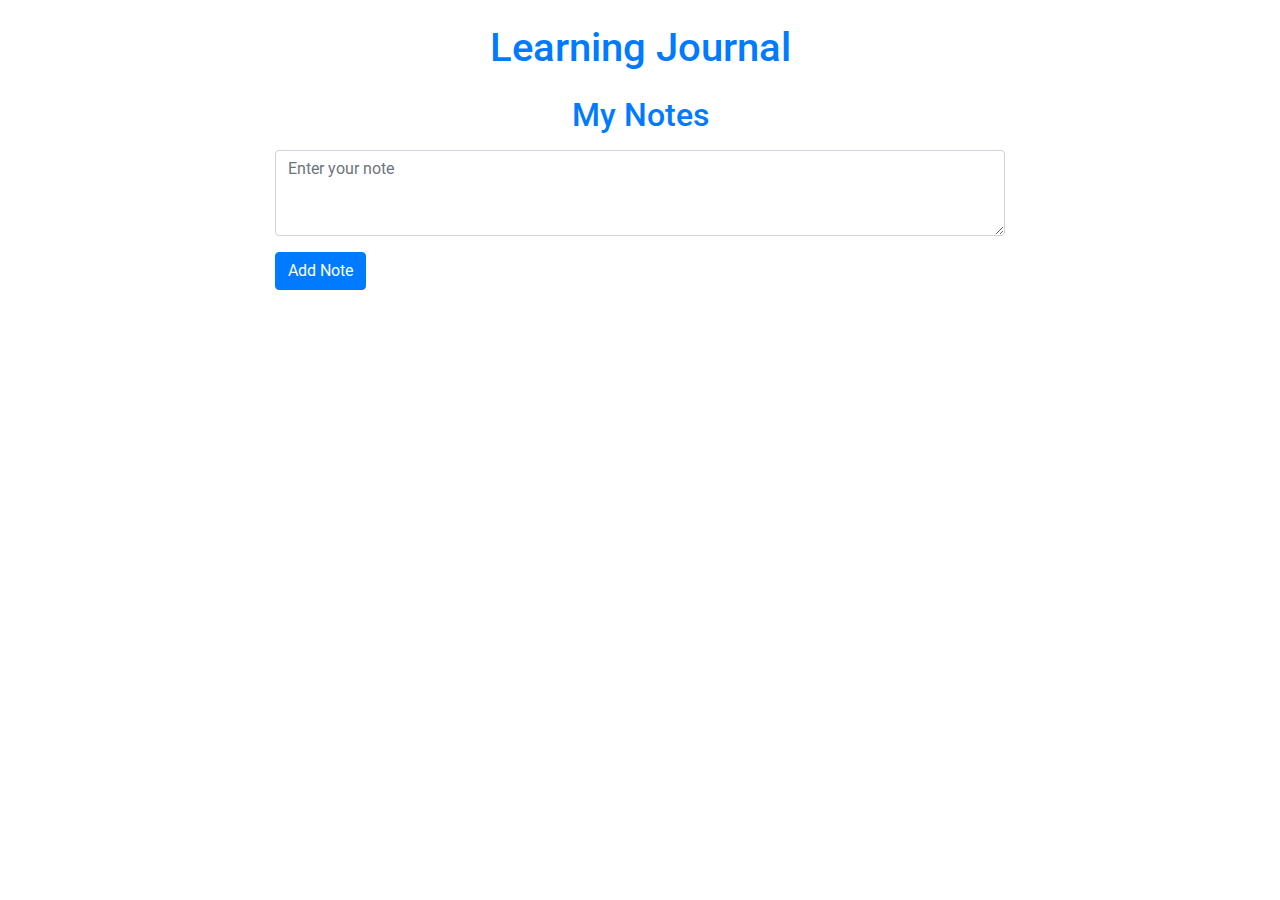
==== angular.html @ 3c0a0421 "added files" ====
<!DOCTYPE html>
<html lang="en">
<head>
    <meta charset="UTF-8">
    <meta name="viewport" content="width=device-width, initial-scale=1.0">
    <title>Learning Journal</title>
    <!-- Bootstrap CSS -->
    <link rel="stylesheet" href="https://stackpath.bootstrapcdn.com/bootstrap/4.5.2/css/bootstrap.min.css">
    <!-- Google Fonts -->
    <link href="https://fonts.googleapis.com/css2?family=Roboto:wght@400;700&display=swap" rel="stylesheet">
    <style>
        body {
            font-family: 'Roboto', sans-serif;
            line-height: 1.6;
            color: #333;
        }
        h1, h2, h3 {
            color: #007bff; /* Bootstrap primary color */
        }
        article {
            margin-bottom: 40px;
        }
        /* Add more custom styles as needed */
    </style>
</head>
<body>
    <div class="container mt-4">
        <h1 class="text-center mb-4">Learning Journal</h1>
        
        <!-- Your existing learning journal content here -->

        <!-- Notes Section -->
        <h2 class="text-center mb-3">My Notes</h2>
        <div class="row">
            <div class="col-md-8 offset-md-2">
                <div class="form-group">
                    <textarea id="noteInput" class="form-control" rows="3" placeholder="Enter your note"></textarea>
                </div>
                <button onclick="addNote()" class="btn btn-primary">Add Note</button>
            </div>
        </div>
        <div id="noteList" class="mt-4">
            <!-- Notes will be added here -->
        </div>
    </div>

    <script>
        // Load existing notes from localStorage on page load
        window.onload = function() {
            const savedNotes = JSON.parse(localStorage.getItem('notes'));
            if (savedNotes) {
                const noteList = document.getElementById('noteList');
                savedNotes.forEach(function(note) {
                    const noteItem = document.createElement('div');
                    noteItem.classList.add('alert', 'alert-info');
                    noteItem.textContent = note;
                    noteList.appendChild(noteItem);
                });
            }
        };

        // Function to add a note
        function addNote() {
            const noteInput = document.getElementById('noteInput');
            const newNote = noteInput.value.trim();
            if (newNote !== '') {
                const noteList = document.getElementById('noteList');
                const noteItem = document.createElement('div');
                noteItem.classList.add('alert', 'alert-info');
                noteItem.textContent = newNote;
                noteList.appendChild(noteItem);

                // Save notes to localStorage
                let savedNotes = JSON.parse(localStorage.getItem('notes')) || [];
                savedNotes.push(newNote);
                localStorage.setItem('notes', JSON.stringify(savedNotes));

                noteInput.value = '';
            }
        }
    </script>
</body>
</html>
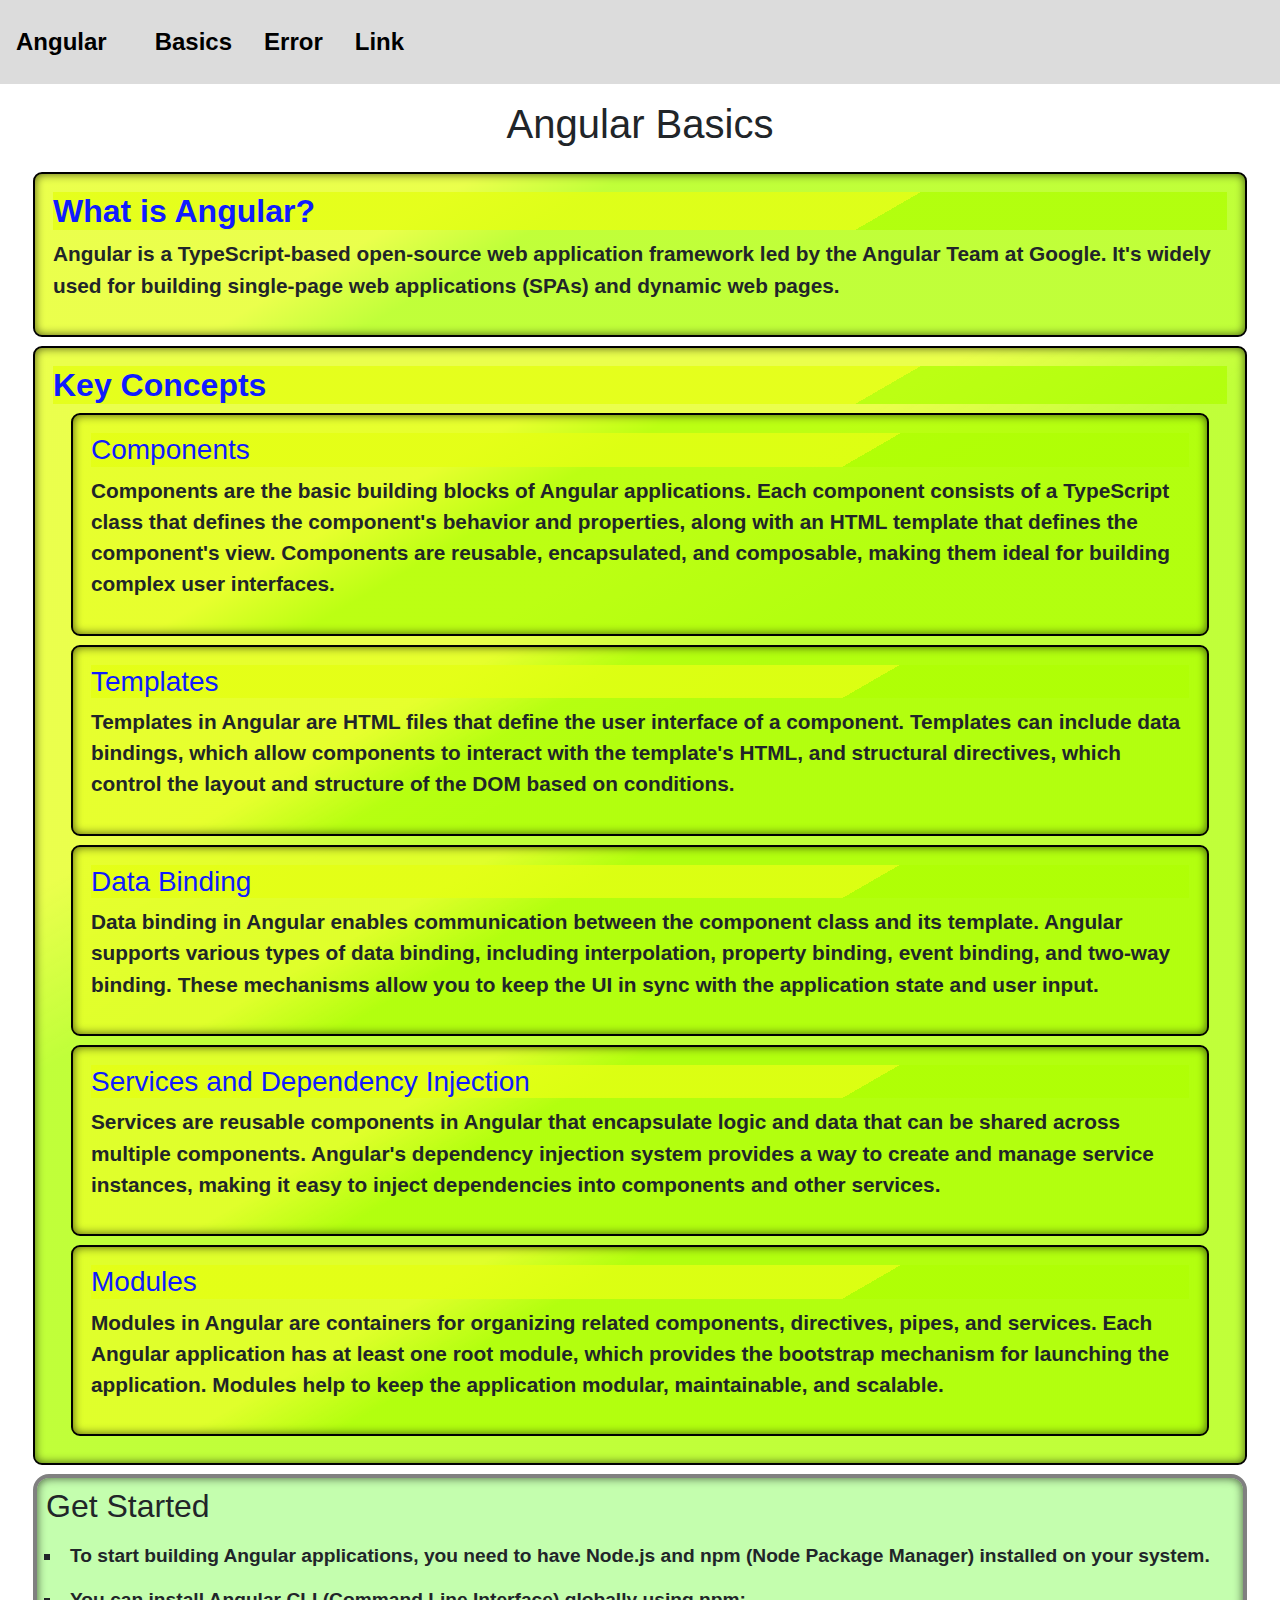
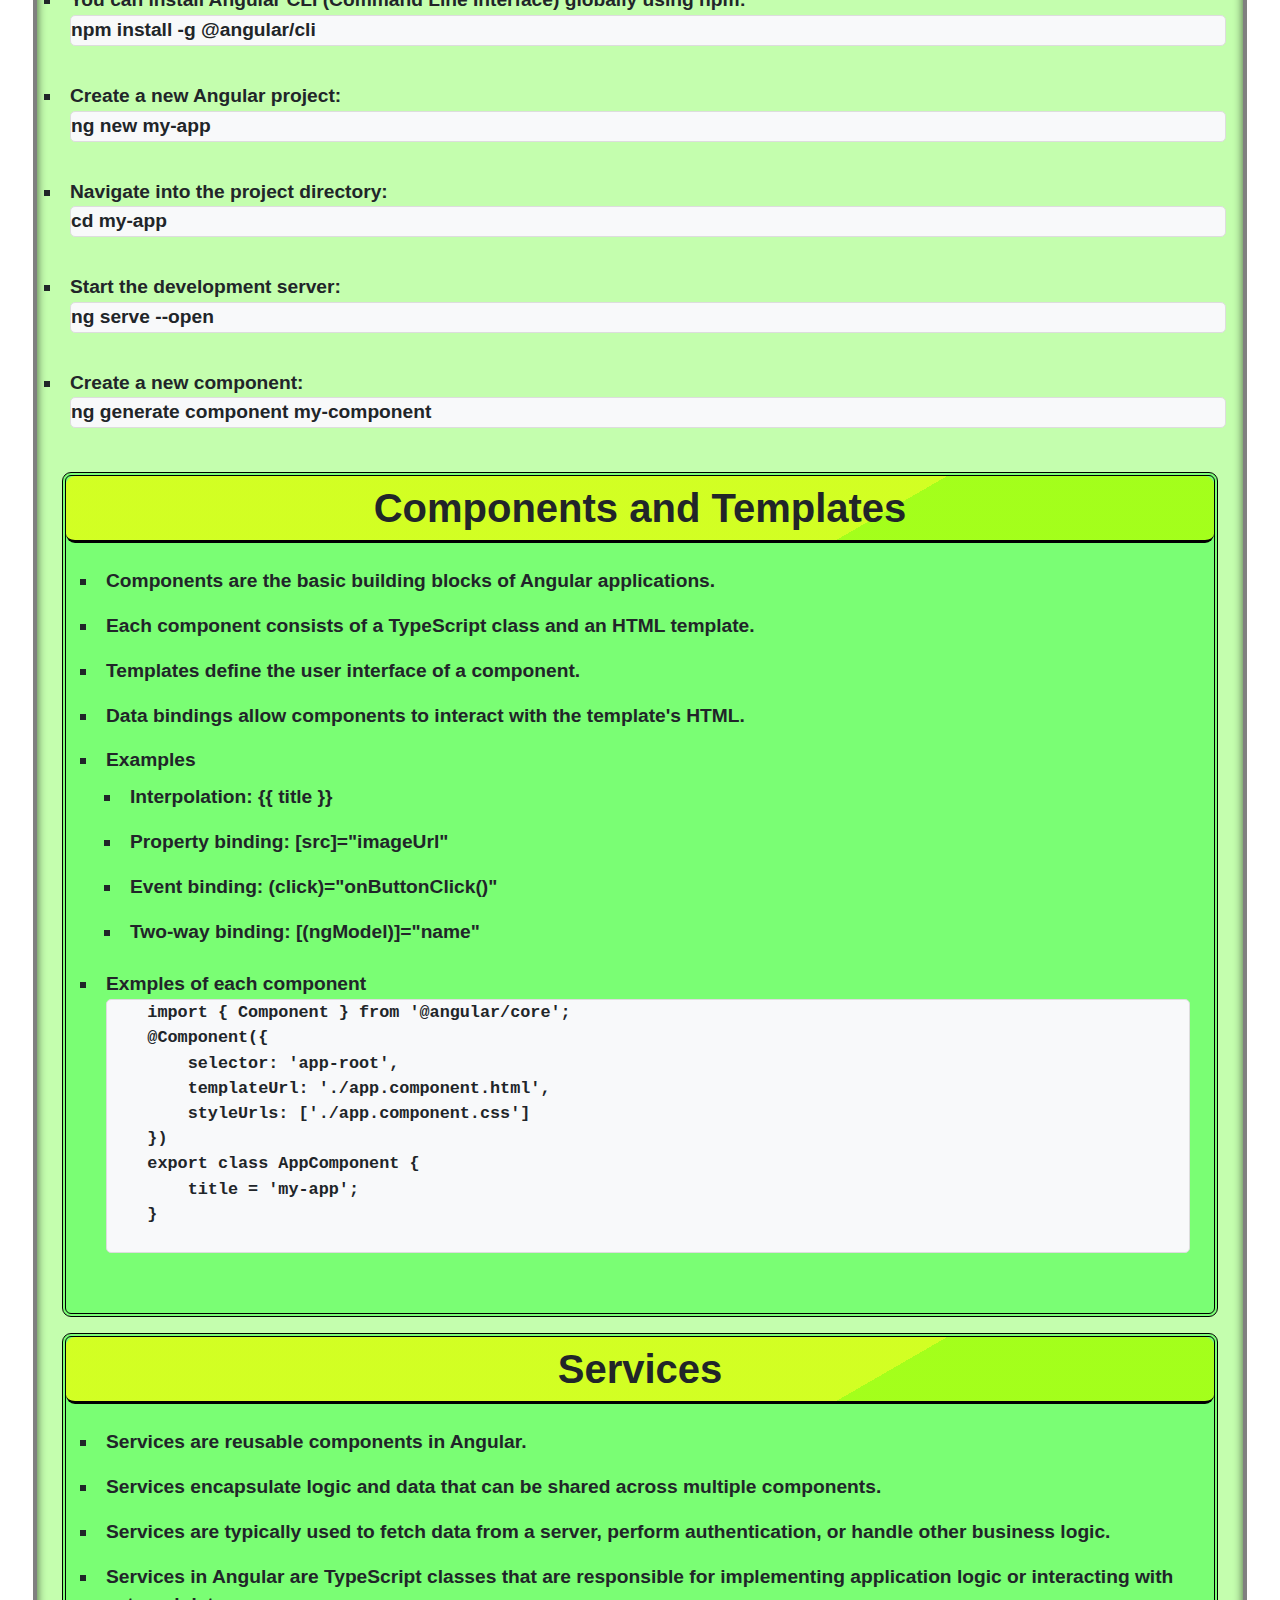
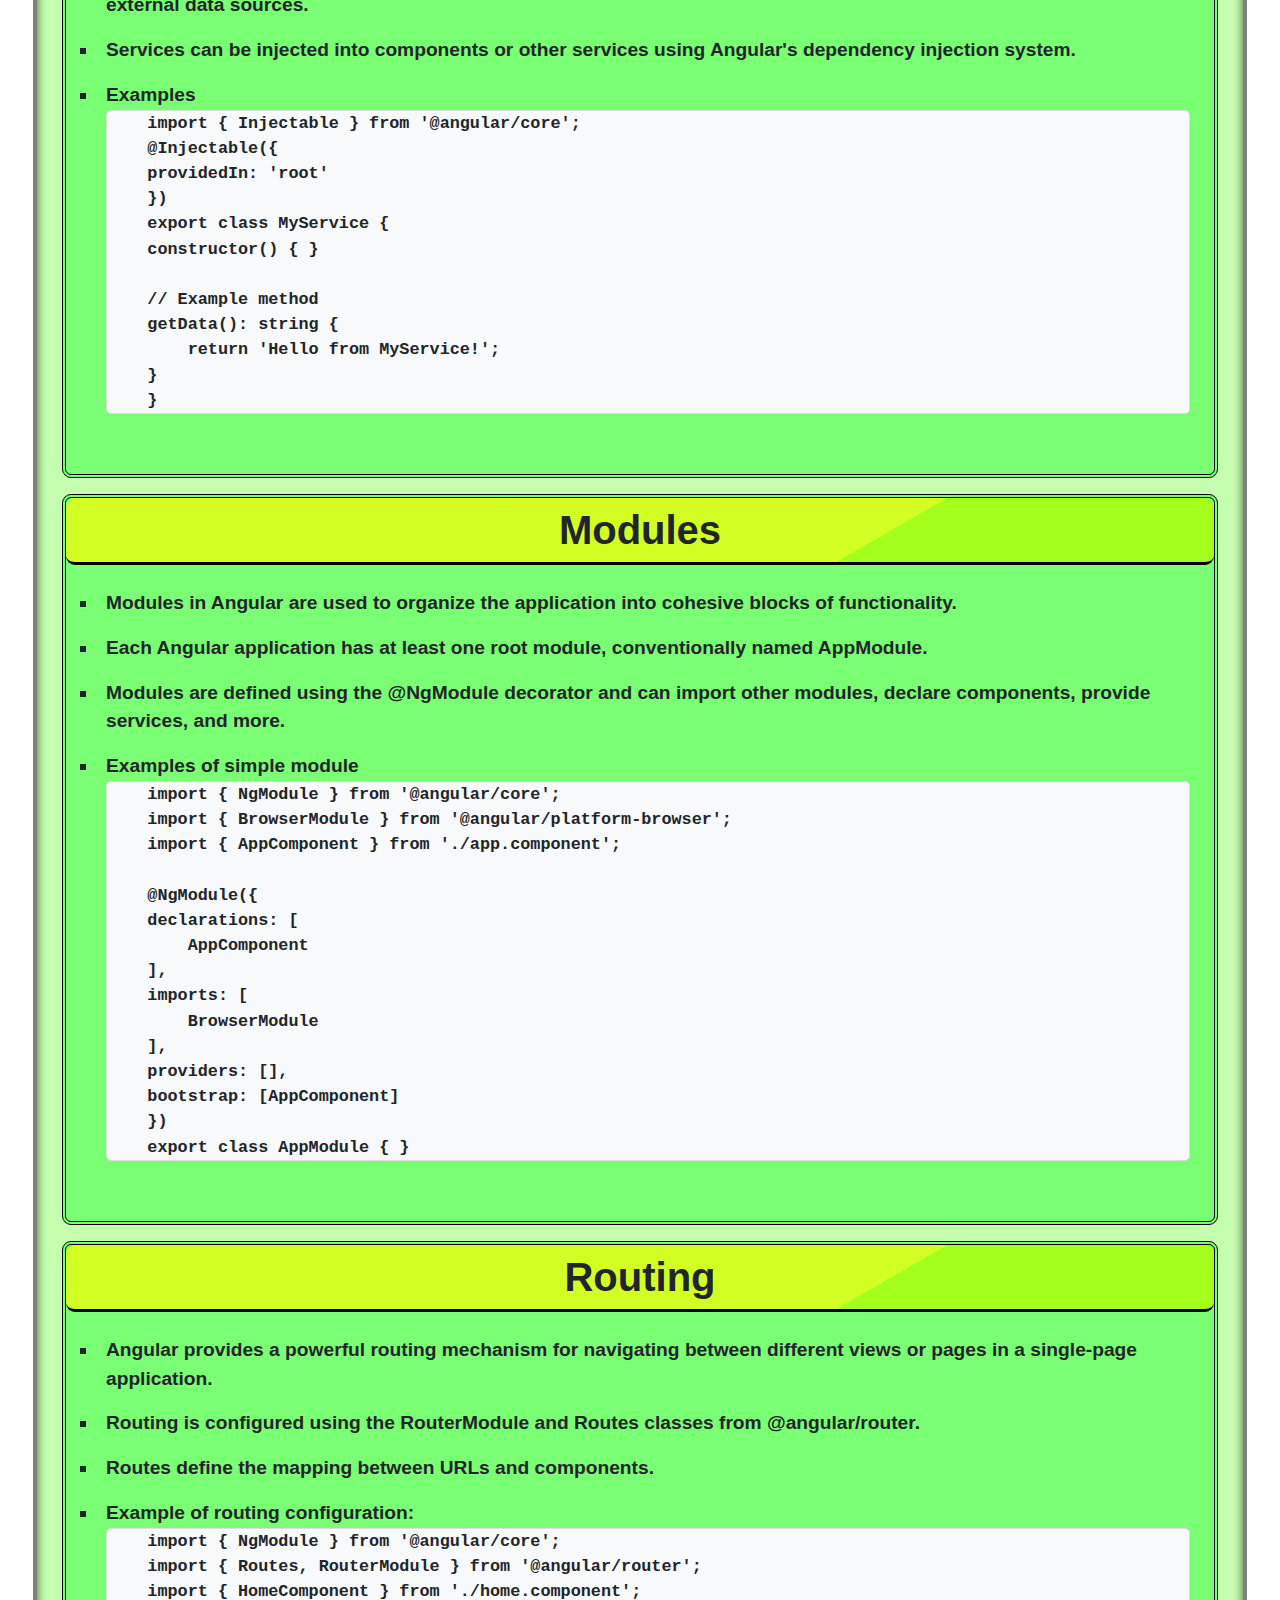
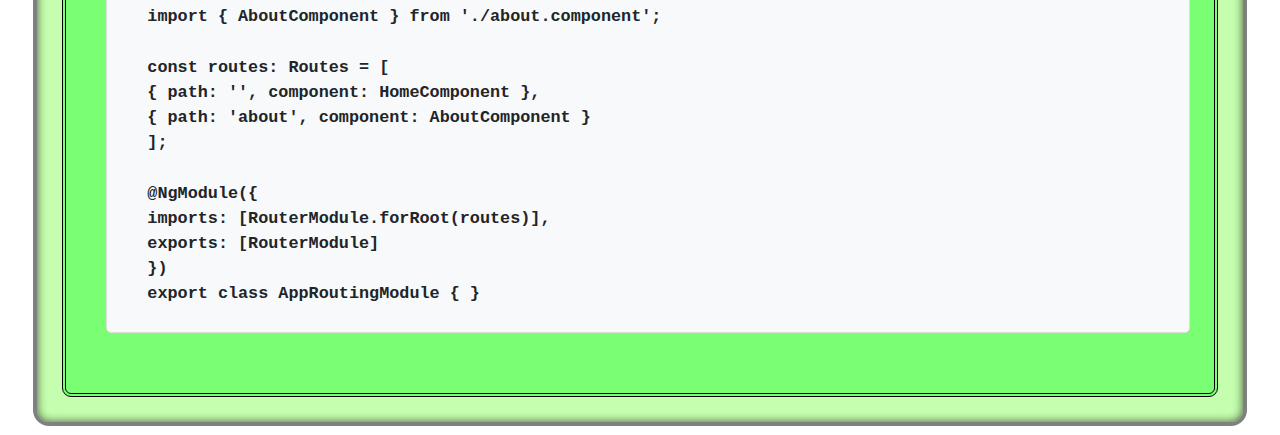
==== commit 027e4257: "added linux commands" ====
--- a/angular.html
+++ b/angular.html
@@ -3,81 +3,239 @@
 <head>
     <meta charset="UTF-8">
     <meta name="viewport" content="width=device-width, initial-scale=1.0">
-    <title>Learning Journal</title>
-    <!-- Bootstrap CSS -->
-    <link rel="stylesheet" href="https://stackpath.bootstrapcdn.com/bootstrap/4.5.2/css/bootstrap.min.css">
-    <!-- Google Fonts -->
-    <link href="https://fonts.googleapis.com/css2?family=Roboto:wght@400;700&display=swap" rel="stylesheet">
-    <style>
-        body {
-            font-family: 'Roboto', sans-serif;
-            line-height: 1.6;
-            color: #333;
-        }
-        h1, h2, h3 {
-            color: #007bff; /* Bootstrap primary color */
-        }
-        article {
-            margin-bottom: 40px;
-        }
-        /* Add more custom styles as needed */
-    </style>
+    <title>Angular Basics</title>
+    <link rel="stylesheet" href="angular.css">
+    <link rel="stylesheet" href="https://cdn.jsdelivr.net/npm/bootstrap@4.6.2/dist/css/bootstrap.min.css">
+    <script src="https://cdn.jsdelivr.net/npm/jquery@3.7.1/dist/jquery.slim.min.js"></script>
+    <script src="https://cdn.jsdelivr.net/npm/popper.js@1.16.1/dist/umd/popper.min.js"></script>
+    <script src="https://cdn.jsdelivr.net/npm/bootstrap@4.6.2/dist/js/bootstrap.bundle.min.js"></script>
 </head>
 <body>
-    <div class="container mt-4">
-        <h1 class="text-center mb-4">Learning Journal</h1>
-        
-        <!-- Your existing learning journal content here -->
-
-        <!-- Notes Section -->
-        <h2 class="text-center mb-3">My Notes</h2>
-        <div class="row">
-            <div class="col-md-8 offset-md-2">
-                <div class="form-group">
-                    <textarea id="noteInput" class="form-control" rows="3" placeholder="Enter your note"></textarea>
-                </div>
-                <button onclick="addNote()" class="btn btn-primary">Add Note</button>
-            </div>
+    <nav class="navbar navbar-expand-md fixed-top  ">
+        <!-- Brand -->
+        <a class="navbar-brand" href="#">Angular</a>
+      
+        <!-- Toggler/collapsibe Button -->
+        <button class="navbar-toggler" type="button" data-toggle="collapse" data-target="#collapsibleNavbar">
+          <span class="navbar-toggler-icon"></span>
+        </button>
+      
+        <!-- Navbar links -->
+        <div class="collapse navbar-collapse" id="collapsibleNavbar">
+          <ul class="navbar-nav">
+            <li class="nav-item">
+              <a class="nav-link" href="#basic">Basics</a>
+            </li>
+            <li class="nav-item">
+              <!-- <a >Errors and Debug</a> -->
+              <a class="nav-link " href="#" data-toggle="collapse" data-target="#error">Error</a>
+            </li>
+            <li class="nav-item">
+              <a class="nav-link" href="#">Link</a>
+            </li>
+          </ul>
         </div>
-        <div id="noteList" class="mt-4">
-            <!-- Notes will be added here -->
+      </nav>
+    
+      <h1 class="text-center mb-4 " style="margin-top:100px;">Angular Basics</h1>
+    <div class="container">
+        <div id="error" class="collapse">
+            <h2>Errors and fixed</h2>
+            <section>
+                <ul>
+                    <li>Make sure all component.ts has standalone and imports in the decorator</li>
+                    <li>import all componets which we want to use in that component</li>
+                    <li>Make sure all the components are declared in the app-routing.module.ts</li>
+                    <li>In some reference projects and youtube tutorials there will be app.module.ts and app-routing.module.ts and by default the app.routes.ts will be defined</li>
+                    <li>In app.routes.ts we have to declare routing to that compoents</li>
+                    <li>In app.module.ts there will be all components are declared in NgModule and it will be used any where in that project</li>
+                    <li>By declaring the app-routing.module.ts we have to declare routes and as well as moduel declarations.</li>
+                    <li>Import commonmodule of ngif</li>
+                    <li>Import ReactiveFormModule for ngfor</li>
+                </ul>
+            </section>
+
+
         </div>
     </div>
-
-    <script>
-        // Load existing notes from localStorage on page load
-        window.onload = function() {
-            const savedNotes = JSON.parse(localStorage.getItem('notes'));
-            if (savedNotes) {
-                const noteList = document.getElementById('noteList');
-                savedNotes.forEach(function(note) {
-                    const noteItem = document.createElement('div');
-                    noteItem.classList.add('alert', 'alert-info');
-                    noteItem.textContent = note;
-                    noteList.appendChild(noteItem);
-                });
-            }
-        };
-
-        // Function to add a note
-        function addNote() {
-            const noteInput = document.getElementById('noteInput');
-            const newNote = noteInput.value.trim();
-            if (newNote !== '') {
-                const noteList = document.getElementById('noteList');
-                const noteItem = document.createElement('div');
-                noteItem.classList.add('alert', 'alert-info');
-                noteItem.textContent = newNote;
-                noteList.appendChild(noteItem);
-
-                // Save notes to localStorage
-                let savedNotes = JSON.parse(localStorage.getItem('notes')) || [];
-                savedNotes.push(newNote);
-                localStorage.setItem('notes', JSON.stringify(savedNotes));
-
-                noteInput.value = '';
-            }
-        }
-    </script>
+    <div class="container-fluid" id="basic">
+        
+        <article>
+            <h2>What is Angular?</h2>
+            <p>Angular is a TypeScript-based open-source web application framework led by the Angular Team at Google. It's widely used for building single-page web applications (SPAs) and dynamic web pages.</p>
+        </article>
+
+        <article>
+            <h2>Key Concepts</h2>
+
+            <article>
+                <h3>Components</h3>
+                <p>Components are the basic building blocks of Angular applications. Each component consists of a TypeScript class that defines the component's behavior and properties, along with an HTML template that defines the component's view. Components are reusable, encapsulated, and composable, making them ideal for building complex user interfaces.</p>
+            </article>
+
+            <article>
+                <h3>Templates</h3>
+                <p>Templates in Angular are HTML files that define the user interface of a component. Templates can include data bindings, which allow components to interact with the template's HTML, and structural directives, which control the layout and structure of the DOM based on conditions.</p>
+            </article>
+
+            <article>
+                <h3>Data Binding</h3>
+                <p>Data binding in Angular enables communication between the component class and its template. Angular supports various types of data binding, including interpolation, property binding, event binding, and two-way binding. These mechanisms allow you to keep the UI in sync with the application state and user input.</p>
+            </article>
+
+            <article>
+                <h3>Services and Dependency Injection</h3>
+                <p>Services are reusable components in Angular that encapsulate logic and data that can be shared across multiple components. Angular's dependency injection system provides a way to create and manage service instances, making it easy to inject dependencies into components and other services.</p>
+            </article>
+
+            <article>
+                <h3>Modules</h3>
+                <p>Modules in Angular are containers for organizing related components, directives, pipes, and services. Each Angular application has at least one root module, which provides the bootstrap mechanism for launching the application. Modules help to keep the application modular, maintainable, and scalable.</p>
+            </article>
+        </article>
+
+        <div class="getstarted">
+            <h2>Get Started</h2>
+            <ul>
+                <li>To start building Angular applications, you need to have Node.js and npm (Node Package Manager) installed on your system.</li>
+                <li>You can install Angular CLI (Command Line Interface) globally using npm:
+                    <section class="commands">
+                        npm install -g @angular/cli
+                    </section>
+                </li>
+                <li>Create a new Angular project:
+                    <section class="commands">
+                        ng new my-app
+                    </section>
+                </li>
+                <li>Navigate into the project directory:
+                    <section class="commands">
+                        cd my-app
+                    </section>
+                </li>
+                <li>Start the development server:
+                    <section class="commands">
+                        ng serve --open
+                    </section>
+                </li>
+                <li>Create a new component:
+                    <section class="commands">
+                        ng generate component my-component
+                    </section>
+                </li>
+            </ul>
+            <div class="components" id="components">
+                <h2>Components and Templates</h2>
+                <ul>
+                    <li>Components are the basic building blocks of Angular applications.</li>
+                    <li>Each component consists of a TypeScript class and an HTML template.</li>
+                    <li>Templates define the user interface of a component.</li>
+                    <li>Data bindings allow components to interact with the template's HTML.</li>
+                    <li>Examples 
+                        <ul>
+                            <li>Interpolation: {{ title }}</li>
+                            <li>Property binding: [src]="imageUrl"</li>
+                            <li>Event binding: (click)="onButtonClick()"</li>
+                            <li>Two-way binding: [(ngModel)]="name"</li>
+                        </ul>
+                    </li>
+                    <li>Exmples of each component 
+                        <pre >
+    import { Component } from '@angular/core';
+    @Component({
+        selector: 'app-root',
+        templateUrl: './app.component.html',
+        styleUrls: ['./app.component.css']
+    })
+    export class AppComponent {
+        title = 'my-app';
+    }
+                        </pre>   
+                    </li>
+                </ul>
+            </div>
+            <div class="services" id="services">
+                <h2>Services</h2>
+                <ul>
+                    <li>Services are reusable components in Angular.</li>
+                    <li>Services encapsulate logic and data that can be shared across multiple components.</li>
+                    <li>Services are typically used to fetch data from a server, perform authentication, or handle other business logic.</li>
+                    <li>Services in Angular are TypeScript classes that are responsible for implementing application logic or interacting with external data sources.</li>
+                    <li>Services can be injected into components or other services using Angular's dependency injection system.</li>
+                    <li>Examples
+<pre>
+    import { Injectable } from '@angular/core';
+    @Injectable({
+    providedIn: 'root'
+    })
+    export class MyService {
+    constructor() { }
+
+    // Example method
+    getData(): string {
+        return 'Hello from MyService!';
+    }
+    }
+</pre>
+                    </li>
+                </ul>
+            </div>
+            <div class="modules" id="modules">
+                <h2>Modules</h2>
+                <ul>
+                    <li>Modules in Angular are used to organize the application into cohesive blocks of functionality.</li>
+                    <li>Each Angular application has at least one root module, conventionally named AppModule.</li>
+                    <li>Modules are defined using the @NgModule decorator and can import other modules, declare components, provide services, and more.</li>
+                    <li>Examples of simple module
+<pre>
+    import { NgModule } from '@angular/core';
+    import { BrowserModule } from '@angular/platform-browser';
+    import { AppComponent } from './app.component';
+
+    @NgModule({
+    declarations: [
+        AppComponent
+    ],
+    imports: [
+        BrowserModule
+    ],
+    providers: [],
+    bootstrap: [AppComponent]
+    })
+    export class AppModule { }
+</pre>
+                    </li>
+                </ul>
+            </div>
+            <div class="routing" id="routing">
+                <h2>Routing</h2>
+                <ul>
+                    <li>Angular provides a powerful routing mechanism for navigating between different views or pages in a single-page application.</li>
+                    <li>Routing is configured using the RouterModule and Routes classes from @angular/router.</li>
+                    <li>Routes define the mapping between URLs and components.</li>
+                    <li>Example of routing configuration:
+<pre>
+    import { NgModule } from '@angular/core';
+    import { Routes, RouterModule } from '@angular/router';
+    import { HomeComponent } from './home.component';
+    import { AboutComponent } from './about.component';
+
+    const routes: Routes = [
+    { path: '', component: HomeComponent },
+    { path: 'about', component: AboutComponent }
+    ];
+
+    @NgModule({
+    imports: [RouterModule.forRoot(routes)],
+    exports: [RouterModule]
+    })
+    export class AppRoutingModule { }
+
+</pre>
+                    </li>
+                </ul>
+            </div>
+        </div>
+    </div>
 </body>
 </html>
--- a/angular.css
+++ b/angular.css
@@ -0,0 +1,114 @@
+/* Reset default browser styles */
+* {
+    box-sizing: border-box;
+    margin: 0;
+    padding: 0;
+}
+
+body {
+    font-family: Arial, sans-serif;
+    line-height: 1.6;
+    background-color: #f8f9fa;
+    color: #333;
+}
+
+
+.container-fluid article{
+    margin:1vh 2vh;
+    padding:2vh;
+    /*background: gray;*/
+    background: linear-gradient(150deg, rgba(230, 255, 40, 0.83) 30%, rgba(175, 255, 3, 0.784) 40%);
+    font-weight: 700;
+    border:2px solid black;
+    border-radius: 1vh;
+    box-shadow: 0 0 10px rgba(0, 0, 0, 0.651) inset;
+
+
+}
+.container-fluid article h2,h3{
+     background: linear-gradient(150deg, rgba(228, 255, 19, 0.83) 70%, rgba(175, 255, 3, 0.784) 30%);
+    color: rgb(16, 28, 255);
+    font-weight: bold;
+}
+.container-fluid article p{
+    font-size: 1.3em;
+    font-weight: 700;
+
+}
+
+
+.getstarted{
+    margin:1vh 2vh;
+    padding:1vh;
+    border-radius: 1rem;
+    background: #51fc1357;
+    font-size: 1.2rem;
+    font-weight: 700;
+    border:0.5vh solid gray;
+    box-shadow: 0 0 10px rgba(0, 0, 0, 0.651) inset;
+}
+
+.components, .services, .modules, .routing {
+    background-color: rgba(0, 255, 21, 0.378);
+    margin: 1rem;
+    padding:1rem;
+    border:0.51vh double black;
+    border-radius: 1vh;
+}
+.components h2, .services h2, .modules h2, .routing h2 {
+    margin:-1rem -1rem 1rem -1rem;
+    padding:0.5rem;
+    font-size: 2.5rem;
+    font-weight: bold;
+    text-align: center;
+    border-bottom: 3px solid black;
+    border-radius: 1vh;
+    background: linear-gradient(150deg, rgba(228, 255, 19, 0.83) 70%, rgba(175, 255, 3, 0.784) 30%);
+}
+
+ul li {
+    list-style-type:square;
+    padding: 0.5rem;
+    position: relative;
+}
+ul{
+    margin-left:1rem;
+    /* background: #000; */
+}
+
+
+
+
+.commands, .components pre, .services pre, .modules pre, .routing pre {
+    background-color: #f8f9fa;
+    text-align: left;
+    border: 1px solid #ddd;
+    border-radius: 5px;
+    margin-bottom: 20px;
+    overflow-x: auto;
+}
+#collapsibleNavbar ul li{
+    list-style-type: none;
+    font-weight: 700;
+}
+.navbar{
+    background: gainsboro;
+}
+.navbar a{
+    color: black;
+    font-size: 1.5rem;
+    font-weight: 700;
+}
+.container{
+    margin:1rem;
+    /* padding:0.5rem; */
+    background: #f7ff0cbd;
+    color:#333;
+    /* border: 1px solid black; */
+    border-radius: 1vh;
+    box-shadow: 0 0 10px rgba(0, 0, 0, 0.651) inset;
+}
+.container #error{
+    font-size: 1.5rem;
+    font-weight: 700;
+}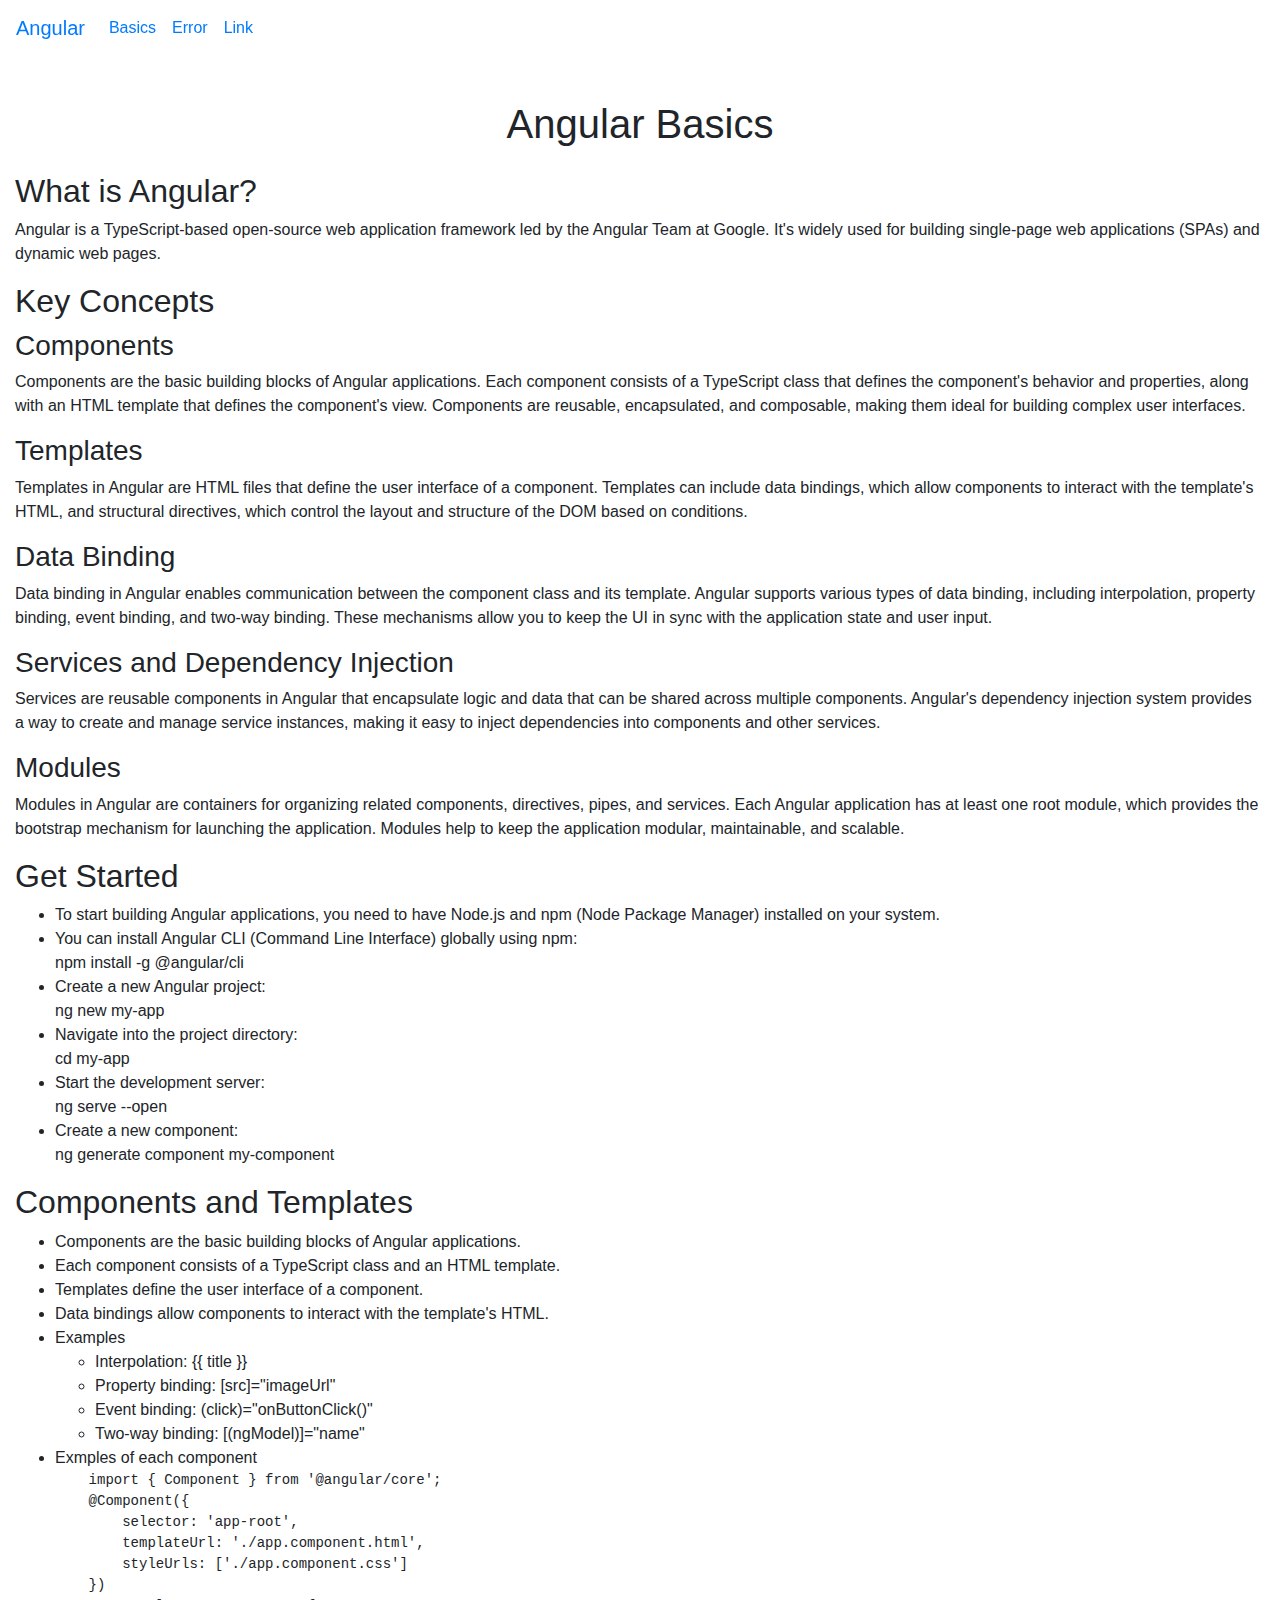
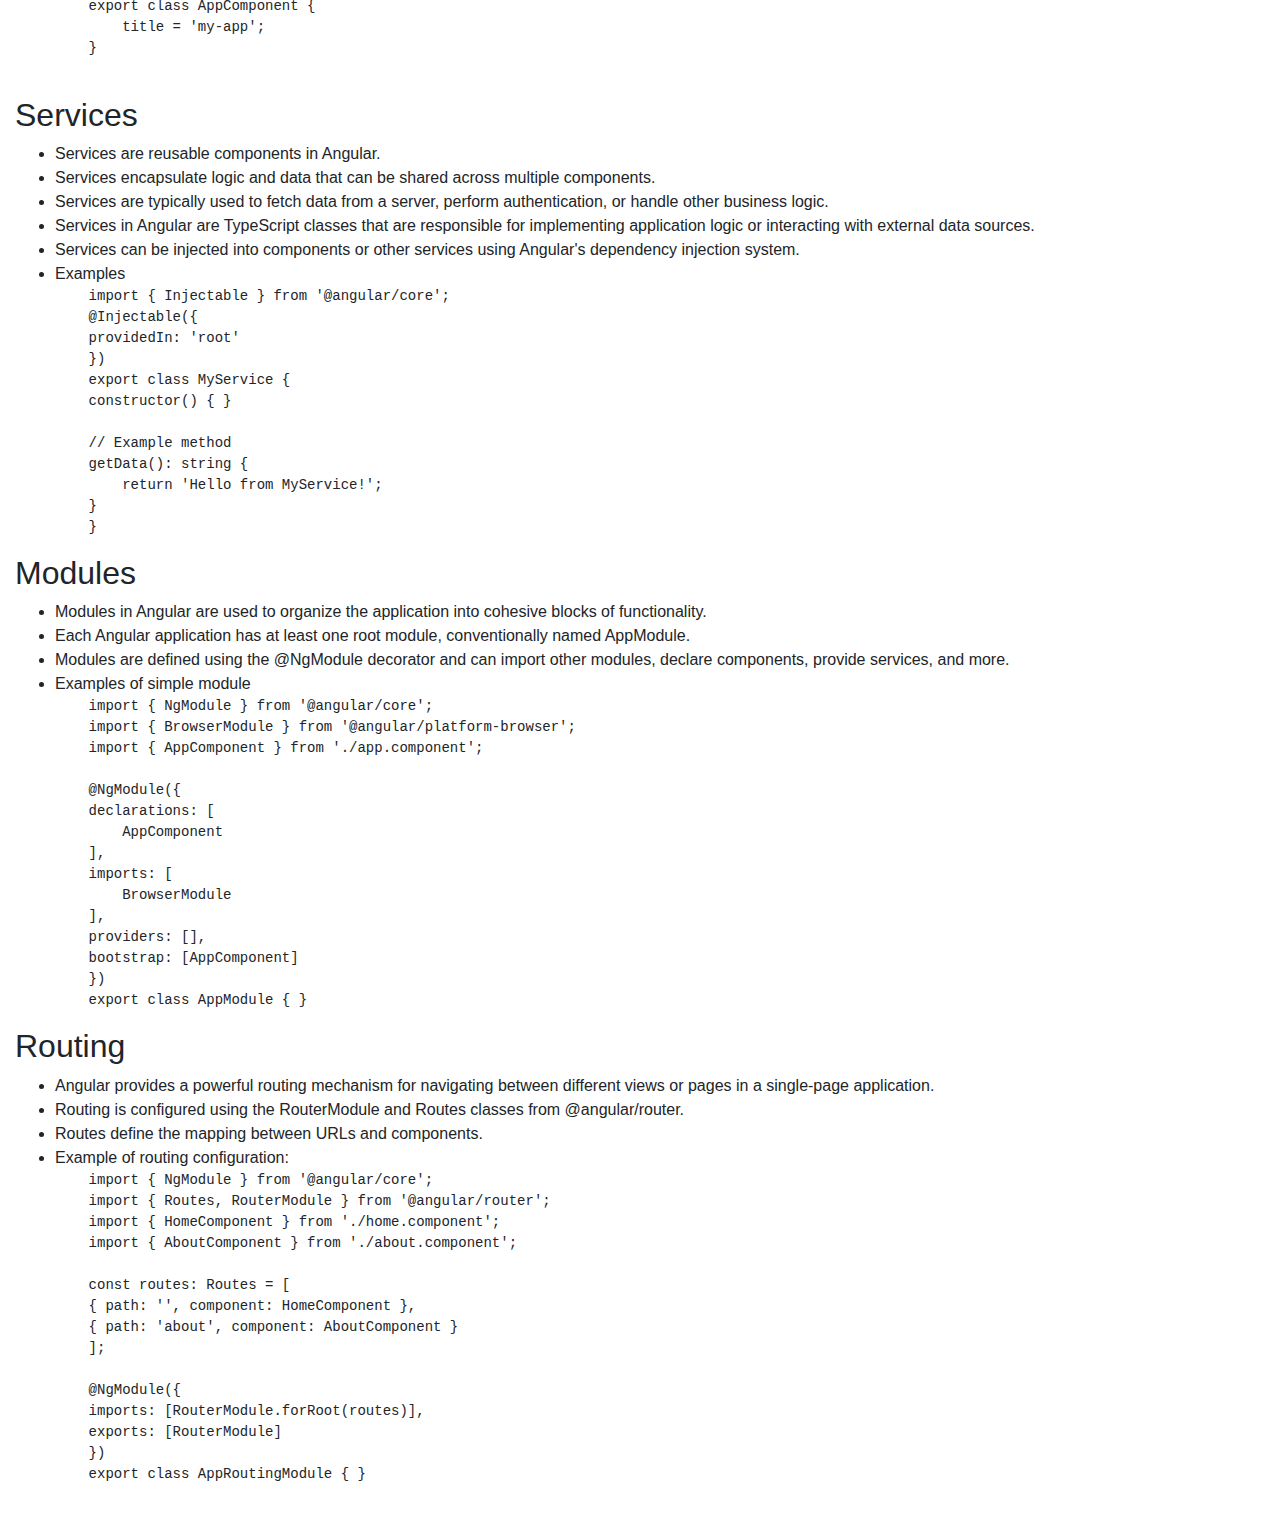
==== commit 7b96731d: "added files" ====
--- a/angular.html
+++ b/angular.html
@@ -4,7 +4,7 @@
     <meta charset="UTF-8">
     <meta name="viewport" content="width=device-width, initial-scale=1.0">
     <title>Angular Basics</title>
-    <link rel="stylesheet" href="angular.css">
+    <link rel="stylesheet" href="styles/angular.css">
     <link rel="stylesheet" href="https://cdn.jsdelivr.net/npm/bootstrap@4.6.2/dist/css/bootstrap.min.css">
     <script src="https://cdn.jsdelivr.net/npm/jquery@3.7.1/dist/jquery.slim.min.js"></script>
     <script src="https://cdn.jsdelivr.net/npm/popper.js@1.16.1/dist/umd/popper.min.js"></script>
@@ -52,6 +52,8 @@
                     <li>By declaring the app-routing.module.ts we have to declare routes and as well as moduel declarations.</li>
                     <li>Import commonmodule of ngif</li>
                     <li>Import ReactiveFormModule for ngfor</li>
+                    <li>remove standalone and selector name when declaring modules globally</li>
+                    <li>Declare global modules for each section and component</li>
                 </ul>
             </section>
 
